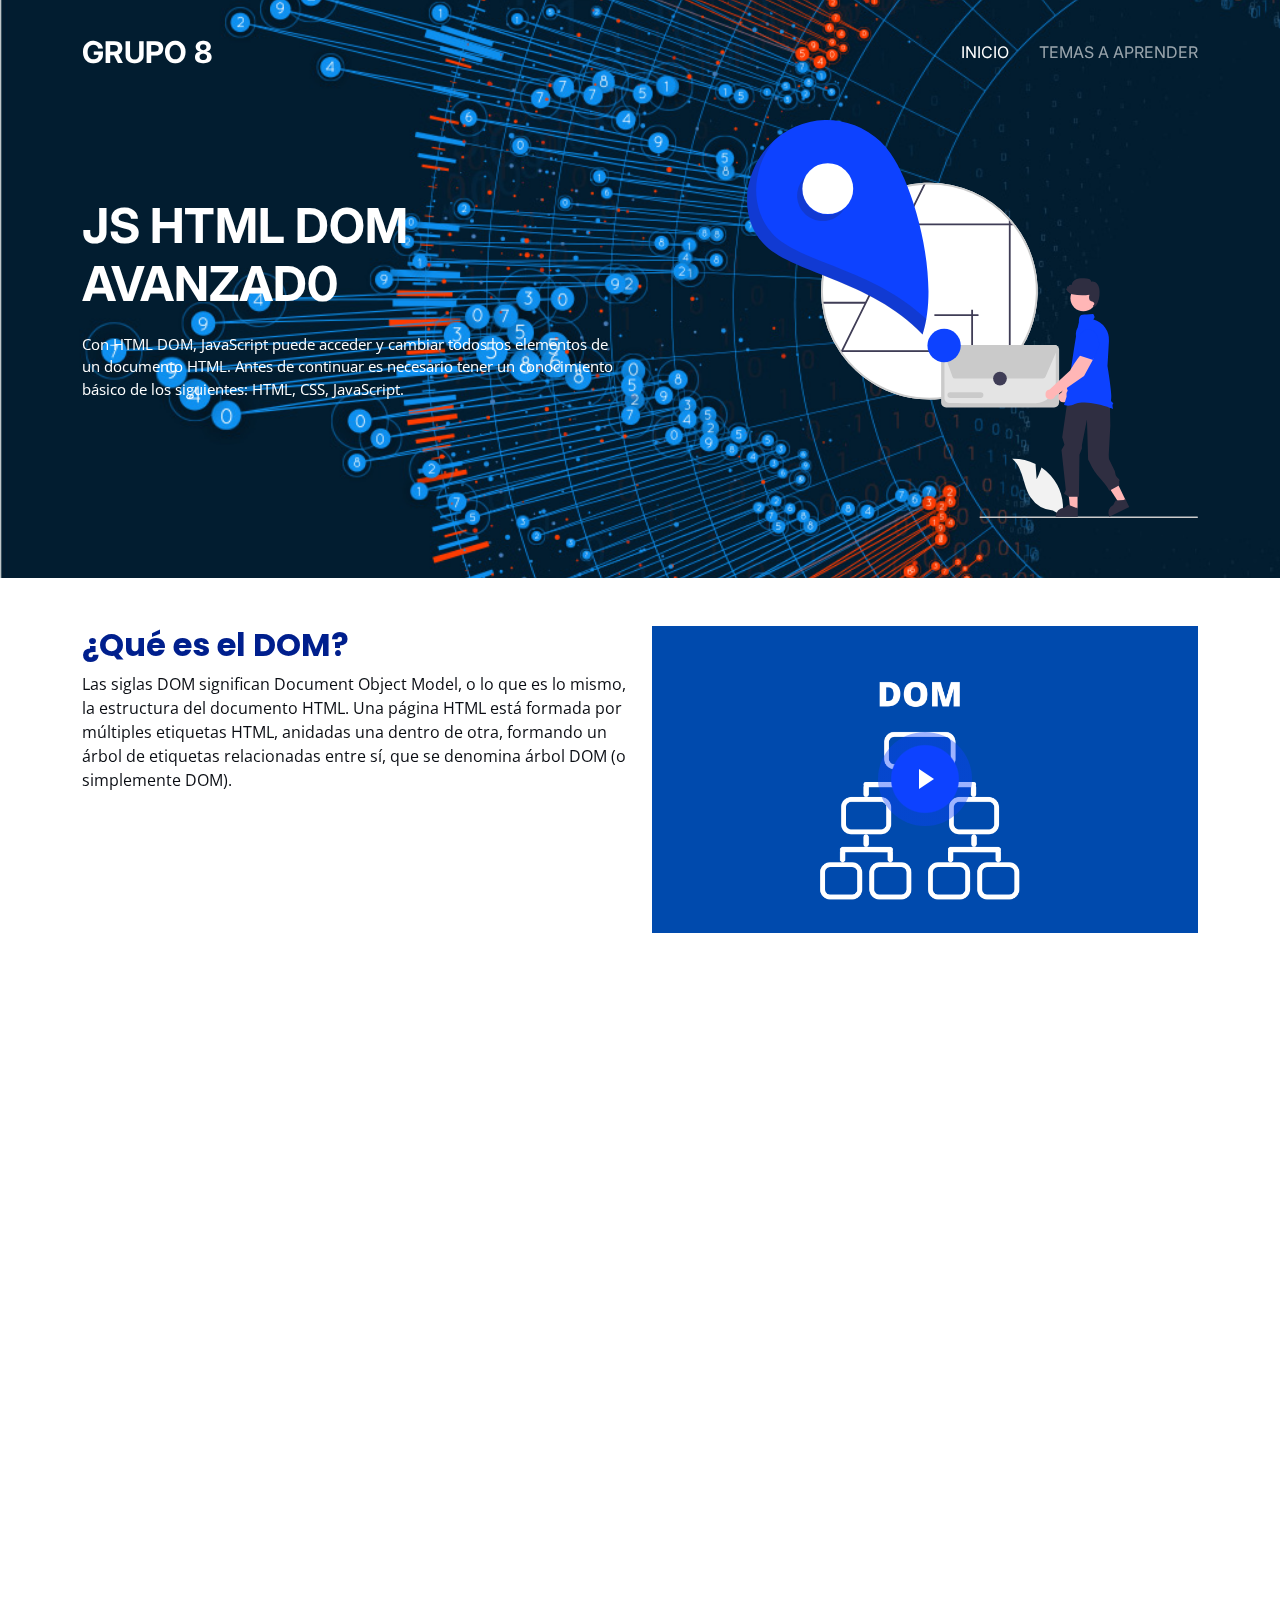
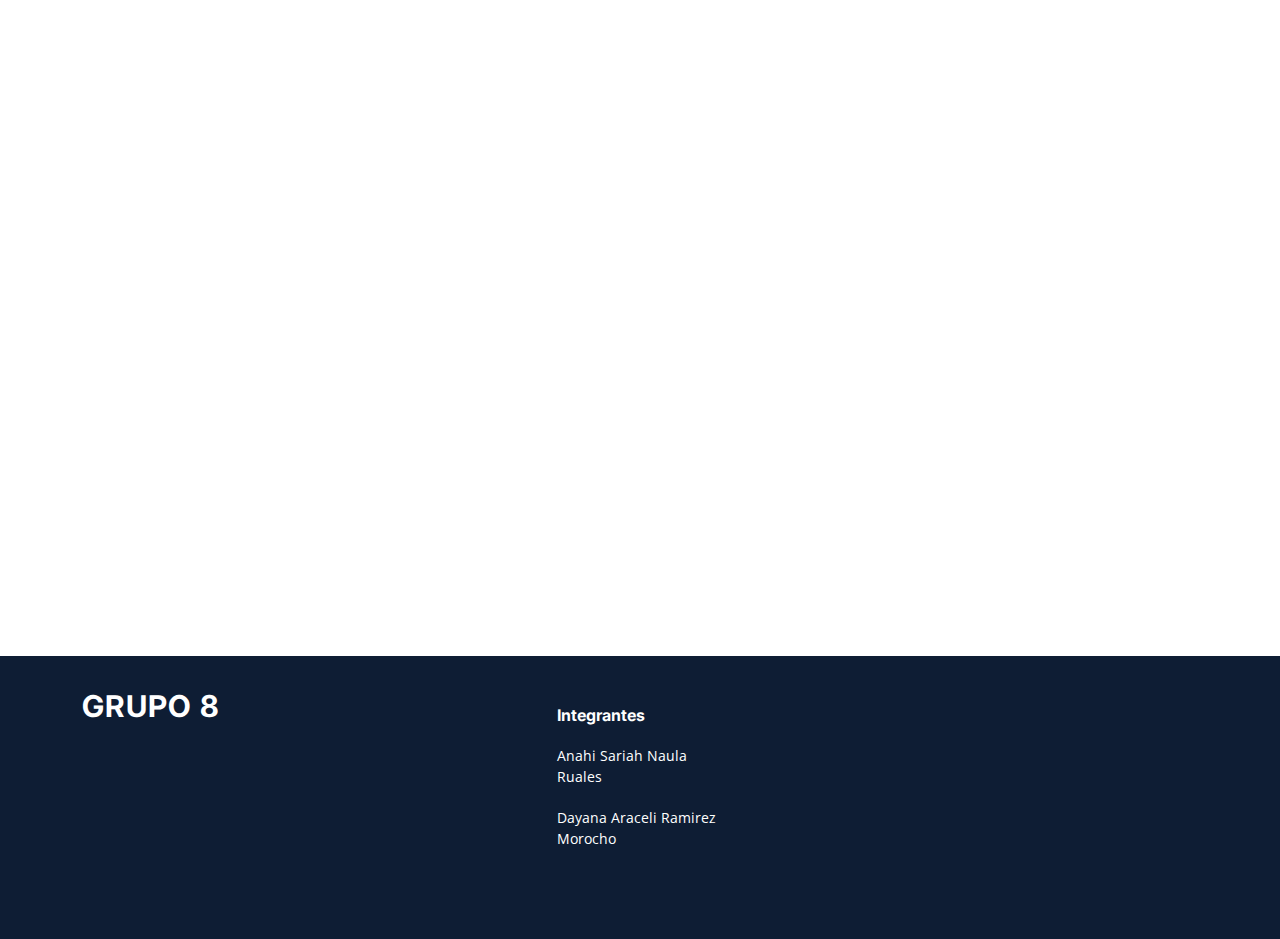
==== PARTE02/HomePage.html @ fa504356 "Parte02" ====
<!DOCTYPE html>
<html lang="en">

<head>
  <meta charset="utf-8">
  <meta content="width=device-width, initial-scale=1.0" name="viewport">

  <title>JS HTML DOM AVANZADO</title>
  <meta content="" name="description">
  <meta content="" name="keywords">

  <!-- Favicons -->
  <link href="assets/img/favicon.png" rel="icon">
  <link href="assets/img/apple-touch-icon.png" rel="apple-touch-icon">

  <!-- Google Fonts -->
  <link rel="preconnect" href="https://fonts.googleapis.com">
  <link rel="preconnect" href="https://fonts.gstatic.com" crossorigin>
  <link href="https://fonts.googleapis.com/css2?family=Open+Sans:ital,wght@0,300;0,400;0,500;0,600;0,700;1,300;1,400;1,600;1,700&family=Poppins:ital,wght@0,300;0,400;0,500;0,600;0,700;1,300;1,400;1,500;1,600;1,700&family=Inter:ital,wght@0,300;0,400;0,500;0,600;0,700;1,300;1,400;1,500;1,600;1,700&display=swap" rel="stylesheet">

  <!-- Vendor CSS Files -->
  <link href="assets/vendor/bootstrap/css/bootstrap.min.css" rel="stylesheet">
  <link href="assets/vendor/bootstrap-icons/bootstrap-icons.css" rel="stylesheet">
  <link href="assets/vendor/fontawesome-free/css/all.min.css" rel="stylesheet">
  <link href="assets/vendor/glightbox/css/glightbox.min.css" rel="stylesheet">
  <link href="assets/vendor/swiper/swiper-bundle.min.css" rel="stylesheet">
  <link href="assets/vendor/aos/aos.css" rel="stylesheet">

  <!-- Template Main CSS File -->
  <link href="assets/css/main.css" rel="stylesheet">

  <!-- =======================================================
  * Template Name: Logis - v1.2.1
  * Template URL: https://bootstrapmade.com/logis-bootstrap-logistics-website-template/
  * Author: BootstrapMade.com
  * License: https://bootstrapmade.com/license/
  ======================================================== -->
</head>

<body>

  <!-- ======= Header ======= -->
  <header id="header" class="header d-flex align-items-center fixed-top">
    <div class="container-fluid container-xl d-flex align-items-center justify-content-between">

      <a href="HomePage.html" class="logo d-flex align-items-center">
        <!-- Uncomment the line below if you also wish to use an image logo -->
        <!-- <img src="assets/img/logo.png" alt=""> -->
        <h1>GRUPO 8</h1>
      </a>

      <i class="mobile-nav-toggle mobile-nav-show bi bi-list"></i>
      <i class="mobile-nav-toggle mobile-nav-hide d-none bi bi-x"></i>
      <nav id="navbar" class="navbar">
        <ul>
          <li><a href="HomePage.html" class="active">INICIO</a></li>
          <li><a href="#temas">TEMAS A APRENDER</a></li>
        </ul>
      </nav>
    </div>
  </header>

  <!-- ======= Hero Section ======= -->
  <section id="hero" class="hero d-flex align-items-center">
    <div class="container">
      <div class="row gy-4 d-flex justify-content-between">
        <div class="col-lg-6 order-2 order-lg-1 d-flex flex-column justify-content-center">
          <h2 data-aos="fade-up">JS HTML DOM AVANZAD0</h2>
          <p data-aos="fade-up" data-aos-delay="100">Con HTML DOM, JavaScript puede acceder y cambiar todos los elementos de un documento HTML.
          Antes de continuar es necesario tener un conocimiento básico de los siguientes: HTML, CSS, JavaScript.</p>

        </div>

        <div class="col-lg-5 order-1 order-lg-2 hero-img" data-aos="zoom-out">
          <img src="assets/img/hero-img.svg" class="img-fluid mb-3 mb-lg-0" alt="">
        </div>

      </div>
    </div>
  </section><!-- End Hero Section -->

  <main id="main">

    <!-- ======= About Us Section ======= -->
    <section id="about" class="about pt-0"><br><br>
      <div class="container" data-aos="fade-up">

        <div class="row gy-4">
          <div class="col-lg-6 position-relative align-self-start order-lg-last order-first">
            <img src="assets/img/about.jpg" class="img-fluid" alt="">
            <a href="https://www.youtube.com/watch?v=1YzjLETzm4M" class="glightbox play-btn"></a>
          </div>
          <div class="col-lg-6 content order-last  order-lg-first">
            <h3>¿Qué es el DOM?</h3>
            <p>
              Las siglas DOM significan Document Object Model, o lo que es lo mismo, la estructura del documento HTML. Una página HTML está formada por múltiples etiquetas HTML, anidadas una dentro de otra, formando un árbol de etiquetas relacionadas entre sí, que se denomina árbol DOM (o simplemente DOM).
            </p>
            <ul>
              <li data-aos="fade-up" data-aos-delay="100">
                <i class="bi bi-diagram-3"></i>
                <div>
                  <p>En Javascript, cuando nos referimos al DOM nos referimos a esta estructura, que podemos modificar de forma dinámica desde Javascript, añadiendo nuevas etiquetas, modificando o eliminando otras, cambiando sus atributos HTML, añadiendo clases, cambiando el contenido de texto, etc...</p>
                </div>
            </ul>
          </div>
        </div>

      </div>
    </section><!-- End About Us Section -->

    <!-- ======= Services Section ======= -->
    <section id="service" class="services pt-0">
      <div class="container" data-aos="fade-up">

        <div class="section-header" id="temas">
          <span>TEMAS</span>
          <h2>TEMAS</h2>

        </div>

        <div class="row gy-4">

          <div class="col-lg-3 col-md-6" data-aos="fade-up" data-aos-delay="100">
            <div class="card">
              <div class="card-img">
                <img src="assets/img/animaciones.jpg" alt="" class="img-fluid">
              </div>
              <h3>ANIMACIONES DOM</h3>
              <p>Aprende a crear animaciones HTML usando JavaScript.</p>
              <div class="text-center"><a class="btn btn-outline-dark mt-auto" href="animaciones.html">Vamos a aprender</a></div>
            </div>
          </div><!-- End Card Item -->

          <div class="col-lg-3 col-md-6" data-aos="fade-up" data-aos-delay="100">
            <div class="card">
              <div class="card-img">
                <img src="assets/img/storage-service.jpg" alt="" class="img-fluid">
              </div>
              <h3>EVENTOS DOM</h3>
              <p>Un JavaScript se puede ejecutar cuando ocurre un evento, como cuando un usuario hace clic en un elemento HTML.</p>
              <div class="text-center"><a class="btn btn-outline-dark mt-auto" href="eventos.html">Vamos a aprender</a></div>
            </div>
          </div><!-- End Card Item -->

          <div class="col-lg-3 col-md-6" data-aos="fade-up" data-aos-delay="200">
            <div class="card">
              <div class="card-img">
                <img src="assets/img/logistics-service.jpg" alt="" class="img-fluid">
              </div>
              <h3>EVENTLISTENER DOM</h3>
              <p>El addEventListener()método adjunta un controlador de eventos al elemento especificado.</p>
              <div class="text-center"><a class="btn btn-outline-dark mt-auto" href="eventlistener.html">Vamos a aprender</a></div>
            </div>
          </div><!-- End Card Item -->

          <div class="col-lg-3 col-md-6" data-aos="fade-up" data-aos-delay="300">
            <div class="card">
              <div class="card-img">
                <img src="assets/img/cargo-service.jpg" alt="" class="img-fluid">
              </div>
              <h3>NODE DOM</h3>
              <p>Para agregar un nuevo elemento al HTML DOM, primero debe crear el elemento (nodo de elemento) y luego agregarlo a un elemento existente.</p>
              <div class="text-center"><a class="btn btn-outline-dark mt-auto" href="node.html">Vamos a aprender</a></div>
            </div>
          </div><!-- End Card Item -->

          <div class="col-lg-4 col-md-6" data-aos="fade-up" data-aos-delay="400">
            <div class="card">
              <div class="card-img">
                <img src="assets/img/trucking-service.jpg" alt="" class="img-fluid">
              </div>
              <h3>COLECCIONES DOM</h3>
              <p>El getElementsByTagName()método devuelve un HTMLCollectionobjeto.</p>
              <div class="text-center"><a class="btn btn-outline-dark mt-auto" href="colecciones.html">Vamos a aprender</a></div><br><br>
            </div>
          </div><!-- End Card Item -->

          <div class="col-lg-4 col-md-6" data-aos="fade-up" data-aos-delay="500">
            <div class="card">
              <div class="card-img">
                <img src="assets/img/packaging-service.jpg" alt="" class="img-fluid">
              </div>
              <h3>LISTA DE NODOS</h3>
              <p>Un NodeListobjeto es una lista (colección) de nodos extraídos de un documento.</p>
              <div class="text-center"><a class="btn btn-outline-dark mt-auto" href="listanodos.html">Vamos a aprender</a></div><br><br>
            </div>
          </div><!-- End Card Item -->

          <div class="col-lg-4 col-md-6" data-aos="fade-up" data-aos-delay="600">
            <div class="card">
              <div class="card-img">
                <img src="assets/img/warehousing-service.jpg" alt="" class="img-fluid">
              </div>
              <h3>NAVEGACION DOM</h3>
              <p>Con HTML DOM, puede navegar por el árbol de nodos utilizando relaciones de nodos.</p>
              <div class="text-center"><a class="btn btn-outline-dark mt-auto" href="navegacion.html">Vamos a aprender</a></div><br><br>
            </div>
          </div><!-- End Card Item -->

        </div>

      </div>
    </section><!-- End Services Section -->
  </main><!-- End #main -->

  <!-- ======= Footer ======= -->
  <footer id="footer" class="footer">

    <div class="container">
      <div class="row gy-4">
        <div class="col-lg-5 col-md-12 footer-info">
          <a href="index.html" class="logo d-flex align-items-center">
            <span>GRUPO 8</span>
          </a>
        </div>

        <div class="col-lg-2 col-6 footer-links">
          <h4>Integrantes</h4>
          <ul>
            <li>Anahi Sariah Naula Ruales</li>
            <li>Dayana Araceli Ramirez Morocho</li>
          </ul>
        </div>
      </div>
    </div>
  </footer><!-- End Footer -->
  <!-- End Footer -->

  <a href="#" class="scroll-top d-flex align-items-center justify-content-center"><i class="bi bi-arrow-up-short"></i></a>

  <div id="preloader"></div>

  <!-- Vendor JS Files -->
  <script src="assets/vendor/bootstrap/js/bootstrap.bundle.min.js"></script>
  <script src="assets/vendor/purecounter/purecounter_vanilla.js"></script>
  <script src="assets/vendor/glightbox/js/glightbox.min.js"></script>
  <script src="assets/vendor/swiper/swiper-bundle.min.js"></script>
  <script src="assets/vendor/aos/aos.js"></script>
  <script src="assets/vendor/php-email-form/validate.js"></script>

  <!-- Template Main JS File -->
  <script src="assets/js/main.js"></script>

</body>

</html>
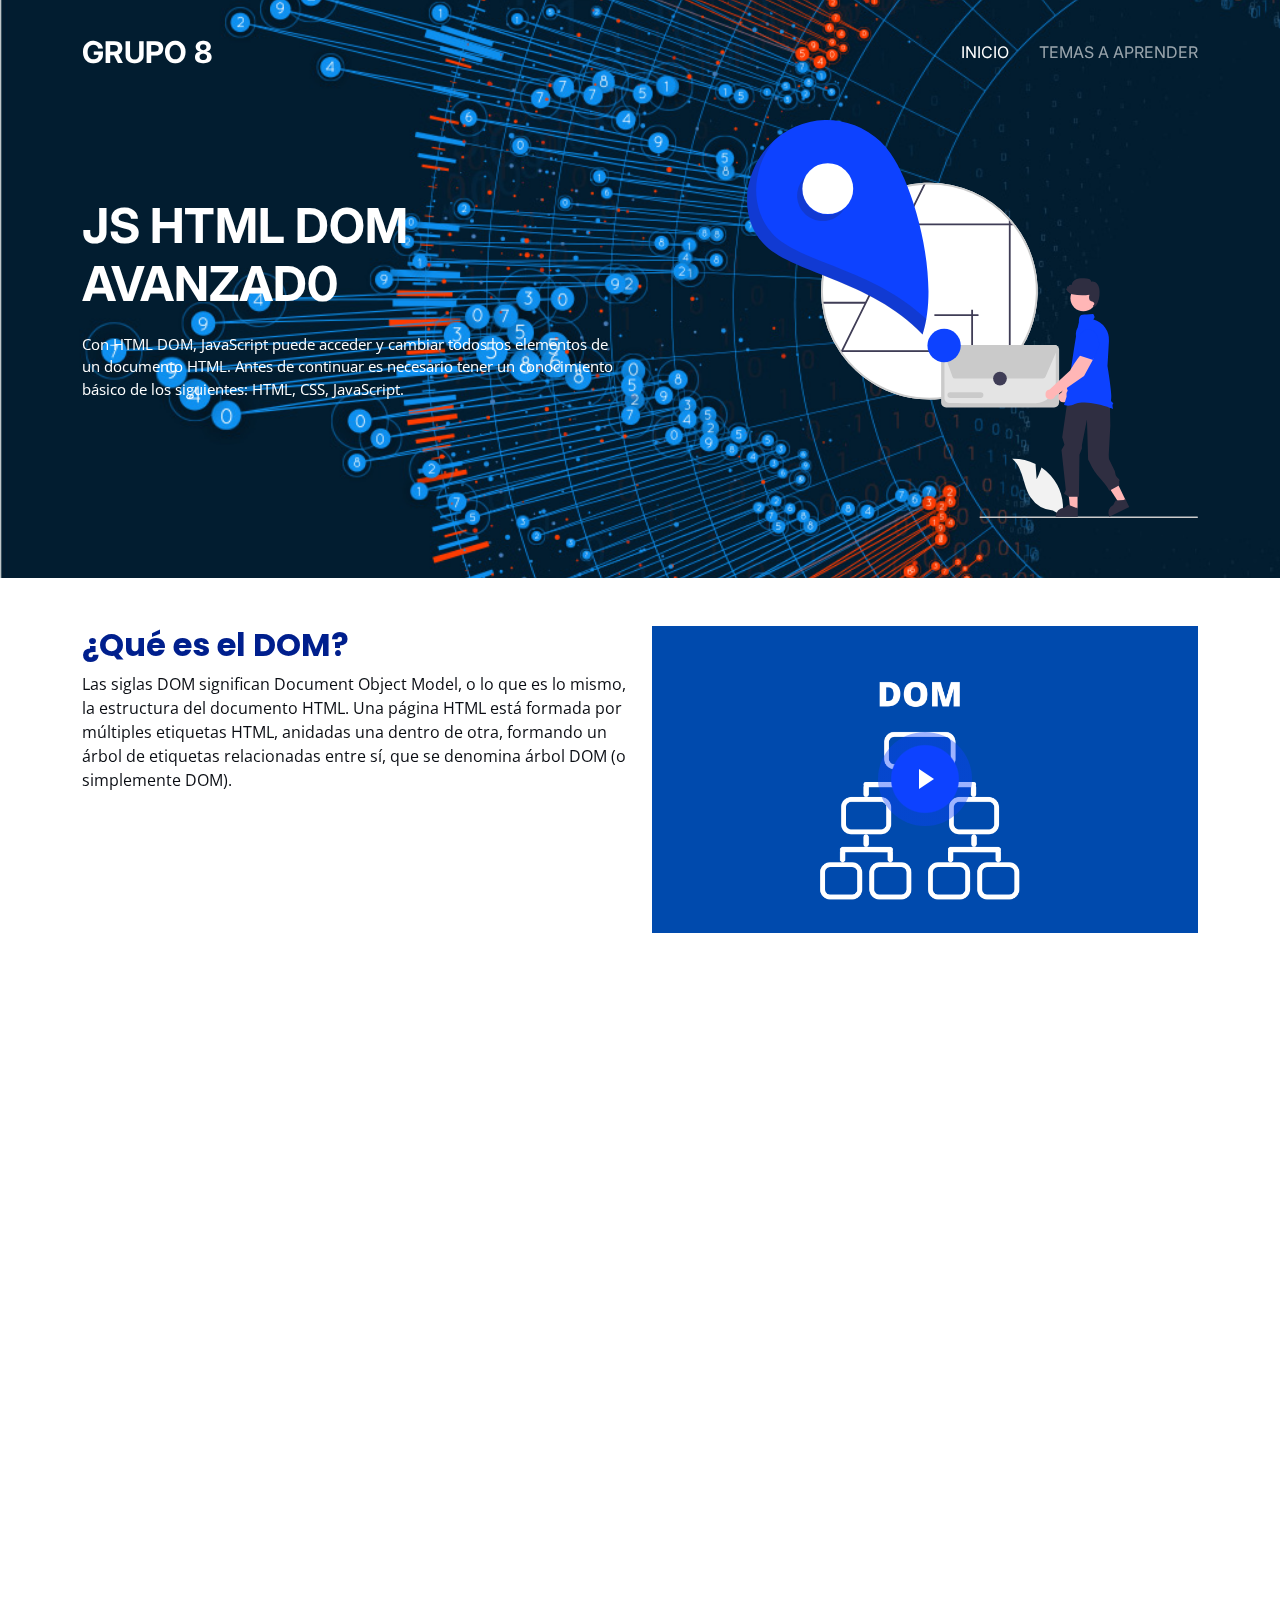
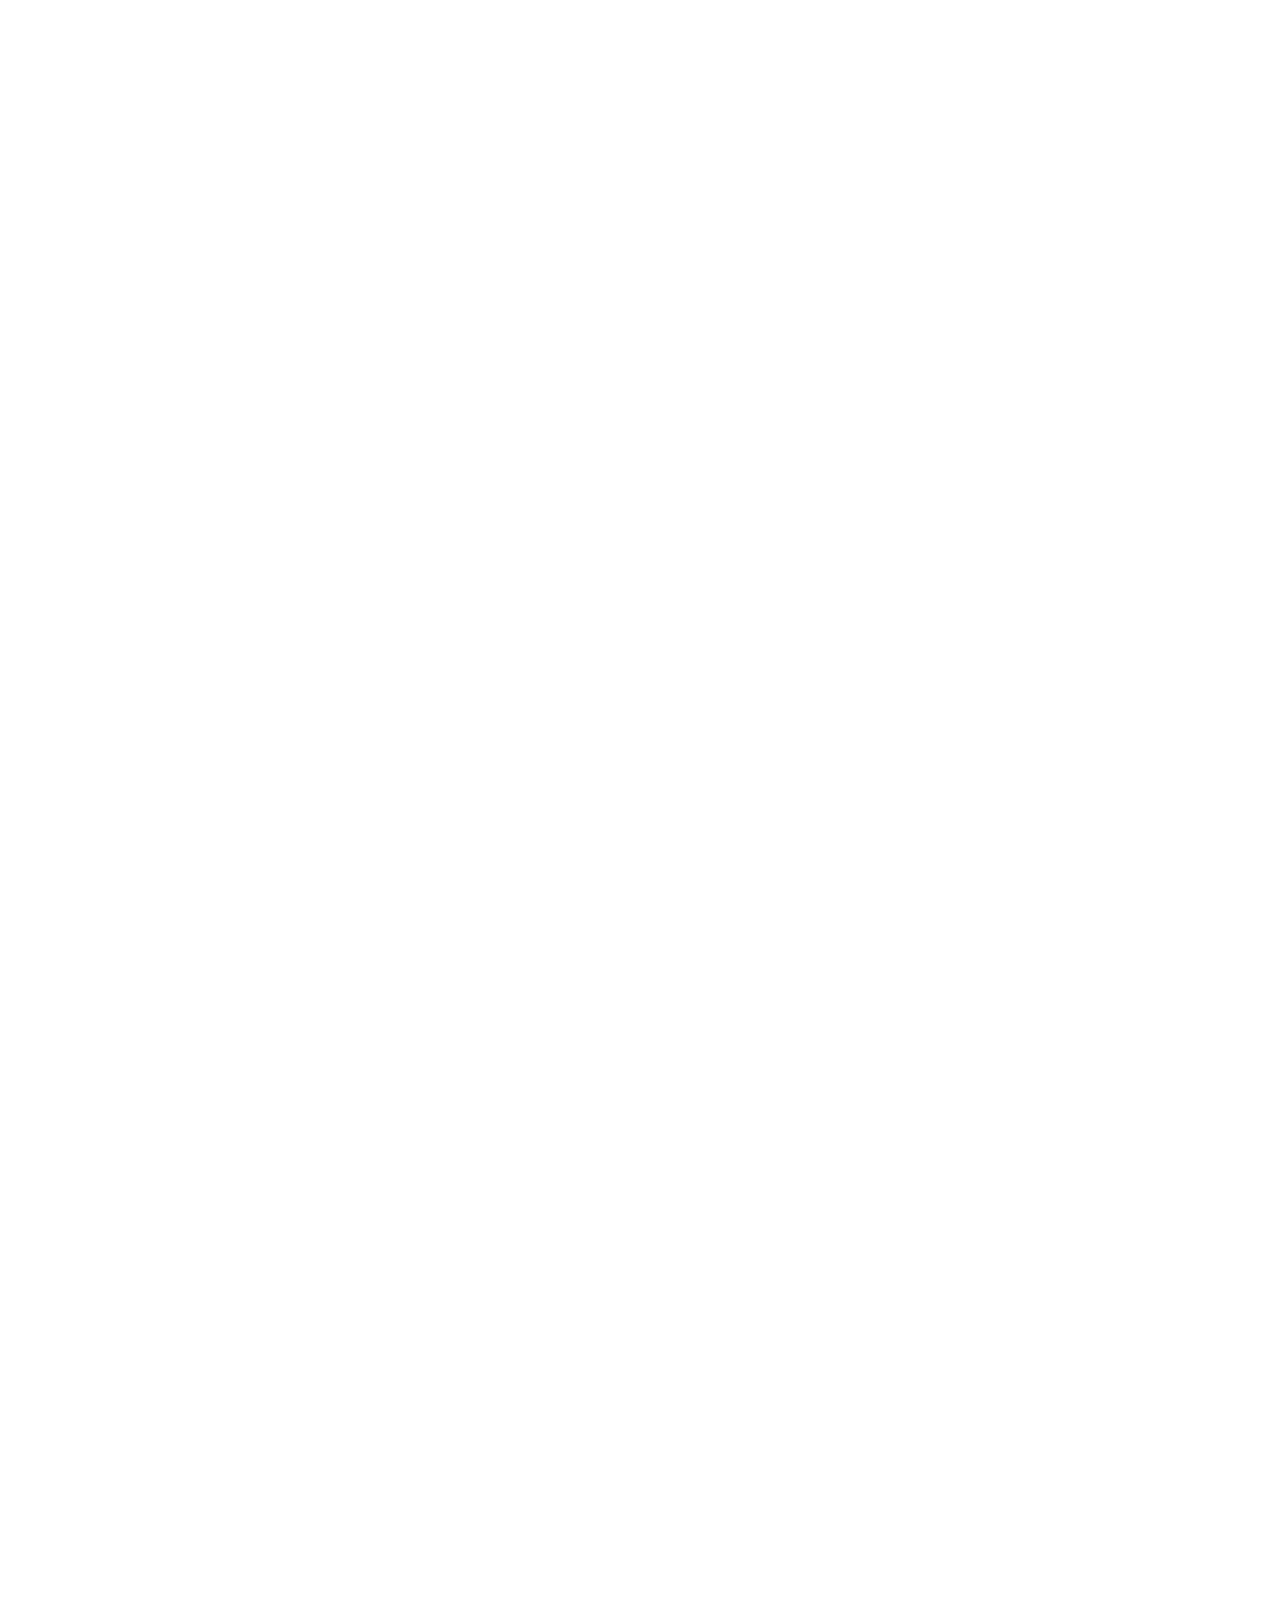
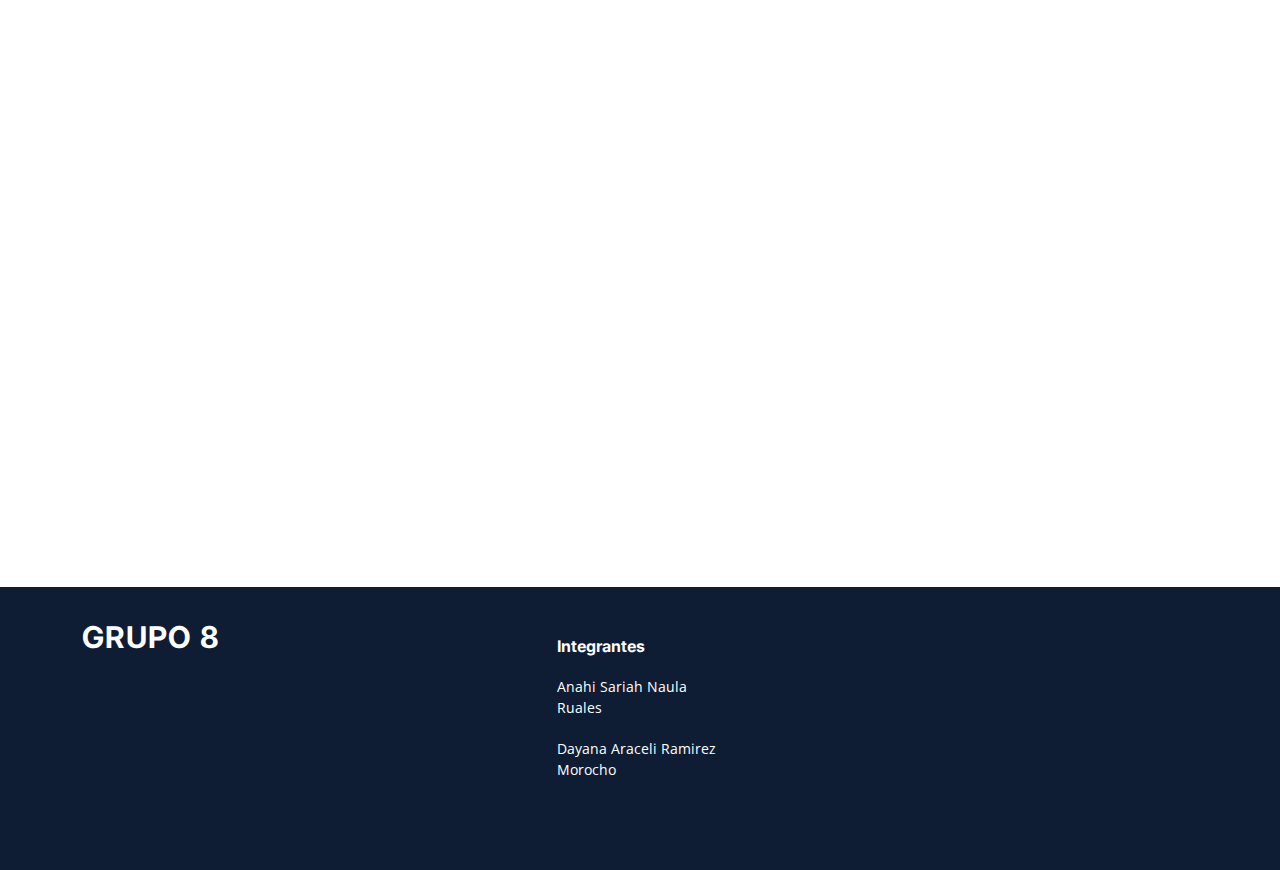
==== commit f3797b92: "Tarea Grupal" ====
--- a/PARTE02/HomePage.html
+++ b/PARTE02/HomePage.html
@@ -87,7 +87,7 @@
 
         <div class="row gy-4">
           <div class="col-lg-6 position-relative align-self-start order-lg-last order-first">
-            <img src="assets/img/about.jpg" class="img-fluid" alt="">
+            <img src="assets/img/about1.jpg" class="img-fluid" alt="">
             <a href="https://www.youtube.com/watch?v=1YzjLETzm4M" class="glightbox play-btn"></a>
           </div>
           <div class="col-lg-6 content order-last  order-lg-first">
@@ -120,7 +120,7 @@
 
         <div class="row gy-4">
 
-          <div class="col-lg-3 col-md-6" data-aos="fade-up" data-aos-delay="100">
+          <div class="col-lg-6 col-md-6" data-aos="fade-up" data-aos-delay="100">
             <div class="card">
               <div class="card-img">
                 <img src="assets/img/animaciones.jpg" alt="" class="img-fluid">
@@ -131,7 +131,7 @@
             </div>
           </div><!-- End Card Item -->
 
-          <div class="col-lg-3 col-md-6" data-aos="fade-up" data-aos-delay="100">
+          <div class="col-lg-6 col-md-6" data-aos="fade-up" data-aos-delay="100">
             <div class="card">
               <div class="card-img">
                 <img src="assets/img/storage-service.jpg" alt="" class="img-fluid">
@@ -142,10 +142,10 @@
             </div>
           </div><!-- End Card Item -->
 
-          <div class="col-lg-3 col-md-6" data-aos="fade-up" data-aos-delay="200">
-            <div class="card">
-              <div class="card-img">
-                <img src="assets/img/logistics-service.jpg" alt="" class="img-fluid">
+          <div class="col-lg-6 col-md-6" data-aos="fade-up" data-aos-delay="200">
+            <div class="card">
+              <div class="card-img">
+                <img src="assets/img/logistics-service1.jpg" alt="" class="img-fluid">
               </div>
               <h3>EVENTLISTENER DOM</h3>
               <p>El addEventListener()método adjunta un controlador de eventos al elemento especificado.</p>
@@ -153,10 +153,10 @@
             </div>
           </div><!-- End Card Item -->
 
-          <div class="col-lg-3 col-md-6" data-aos="fade-up" data-aos-delay="300">
-            <div class="card">
-              <div class="card-img">
-                <img src="assets/img/cargo-service.jpg" alt="" class="img-fluid">
+          <div class="col-lg-6 col-md-6" data-aos="fade-up" data-aos-delay="300">
+            <div class="card">
+              <div class="card-img">
+                <img src="assets/img/cargo-service1.jpg" alt="" class="img-fluid">
               </div>
               <h3>NODE DOM</h3>
               <p>Para agregar un nuevo elemento al HTML DOM, primero debe crear el elemento (nodo de elemento) y luego agregarlo a un elemento existente.</p>
@@ -164,10 +164,10 @@
             </div>
           </div><!-- End Card Item -->
 
-          <div class="col-lg-4 col-md-6" data-aos="fade-up" data-aos-delay="400">
-            <div class="card">
-              <div class="card-img">
-                <img src="assets/img/trucking-service.jpg" alt="" class="img-fluid">
+          <div class="col-lg-6 col-md-6" data-aos="fade-up" data-aos-delay="400">
+            <div class="card">
+              <div class="card-img">
+                <img src="assets/img/trucking-service1.jpg" alt="" class="img-fluid">
               </div>
               <h3>COLECCIONES DOM</h3>
               <p>El getElementsByTagName()método devuelve un HTMLCollectionobjeto.</p>
@@ -175,10 +175,10 @@
             </div>
           </div><!-- End Card Item -->
 
-          <div class="col-lg-4 col-md-6" data-aos="fade-up" data-aos-delay="500">
-            <div class="card">
-              <div class="card-img">
-                <img src="assets/img/packaging-service.jpg" alt="" class="img-fluid">
+          <div class="col-lg-6 col-md-6" data-aos="fade-up" data-aos-delay="500">
+            <div class="card">
+              <div class="card-img">
+                <img src="assets/img/packaging-service1.jpg" alt="" class="img-fluid">
               </div>
               <h3>LISTA DE NODOS</h3>
               <p>Un NodeListobjeto es una lista (colección) de nodos extraídos de un documento.</p>
@@ -186,7 +186,7 @@
             </div>
           </div><!-- End Card Item -->
 
-          <div class="col-lg-4 col-md-6" data-aos="fade-up" data-aos-delay="600">
+          <div class="col-lg-6 col-md-6" data-aos="fade-up" data-aos-delay="600">
             <div class="card">
               <div class="card-img">
                 <img src="assets/img/warehousing-service.jpg" alt="" class="img-fluid">
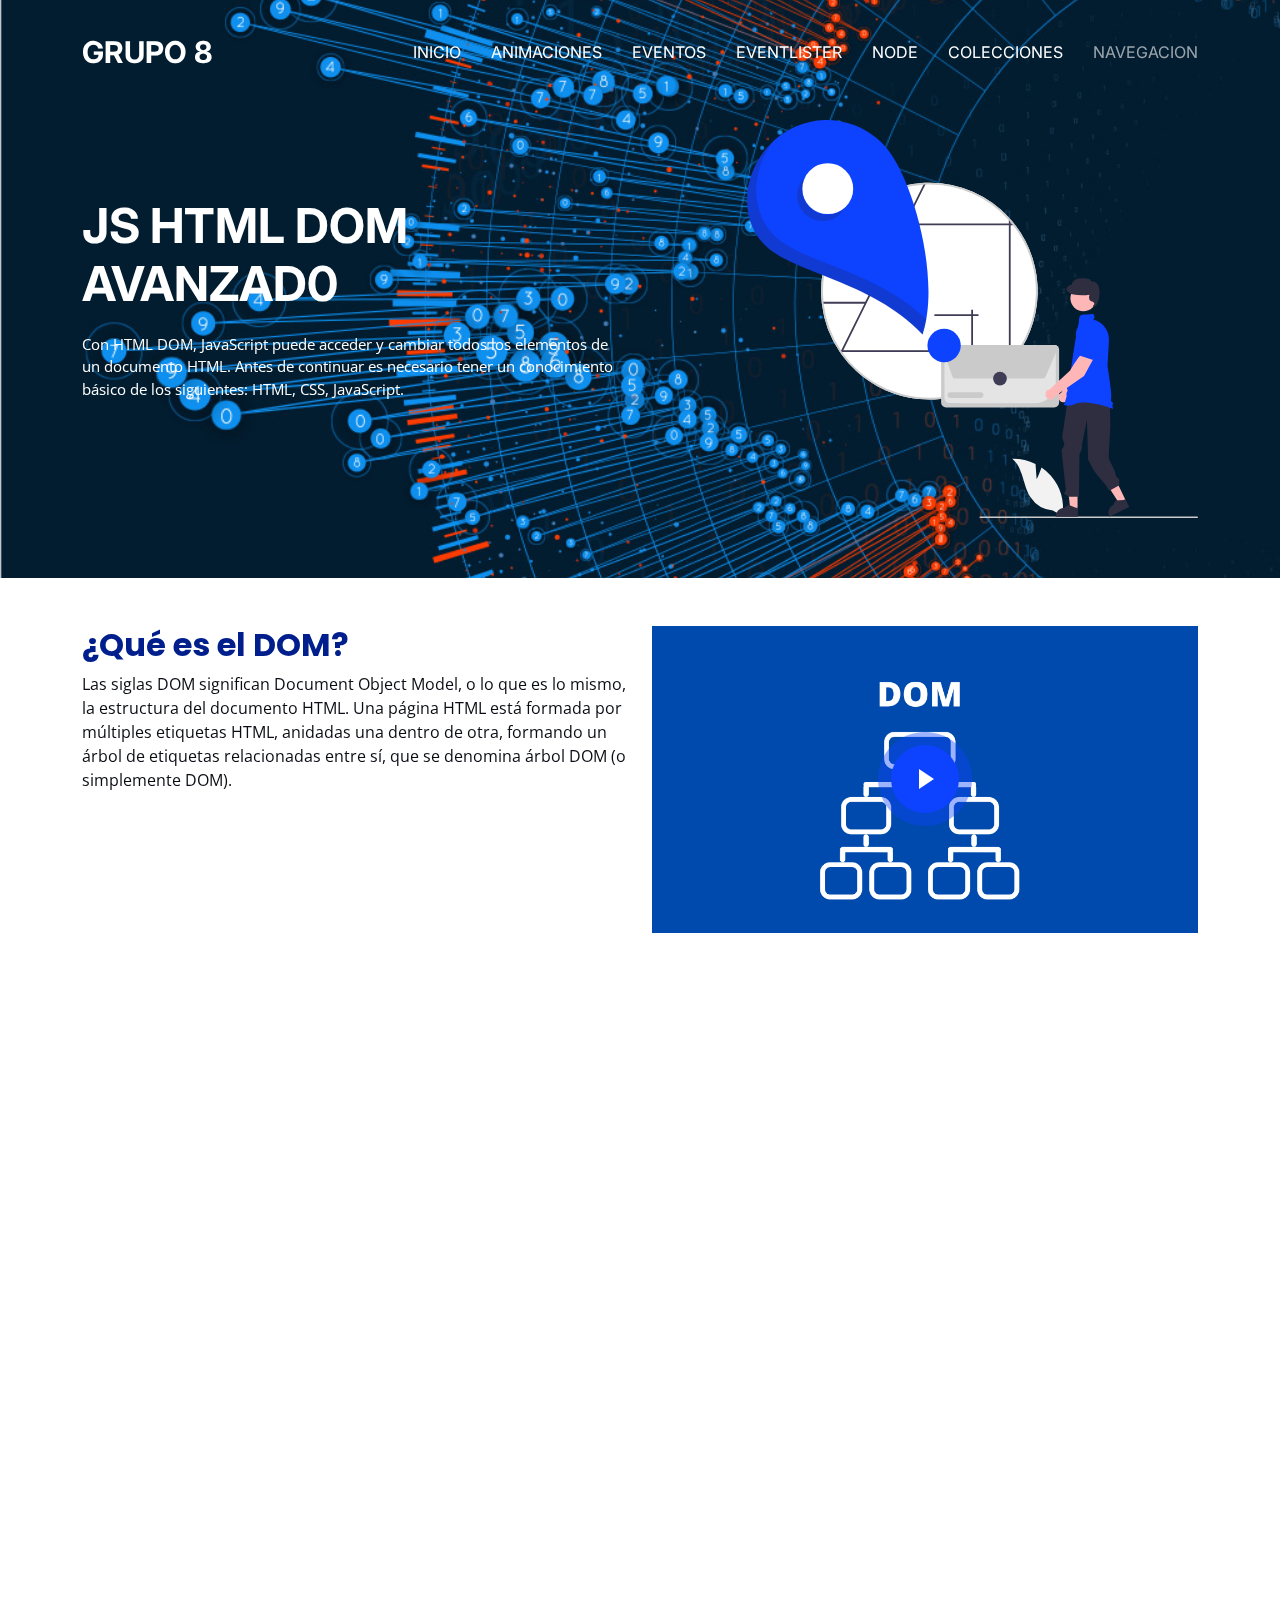
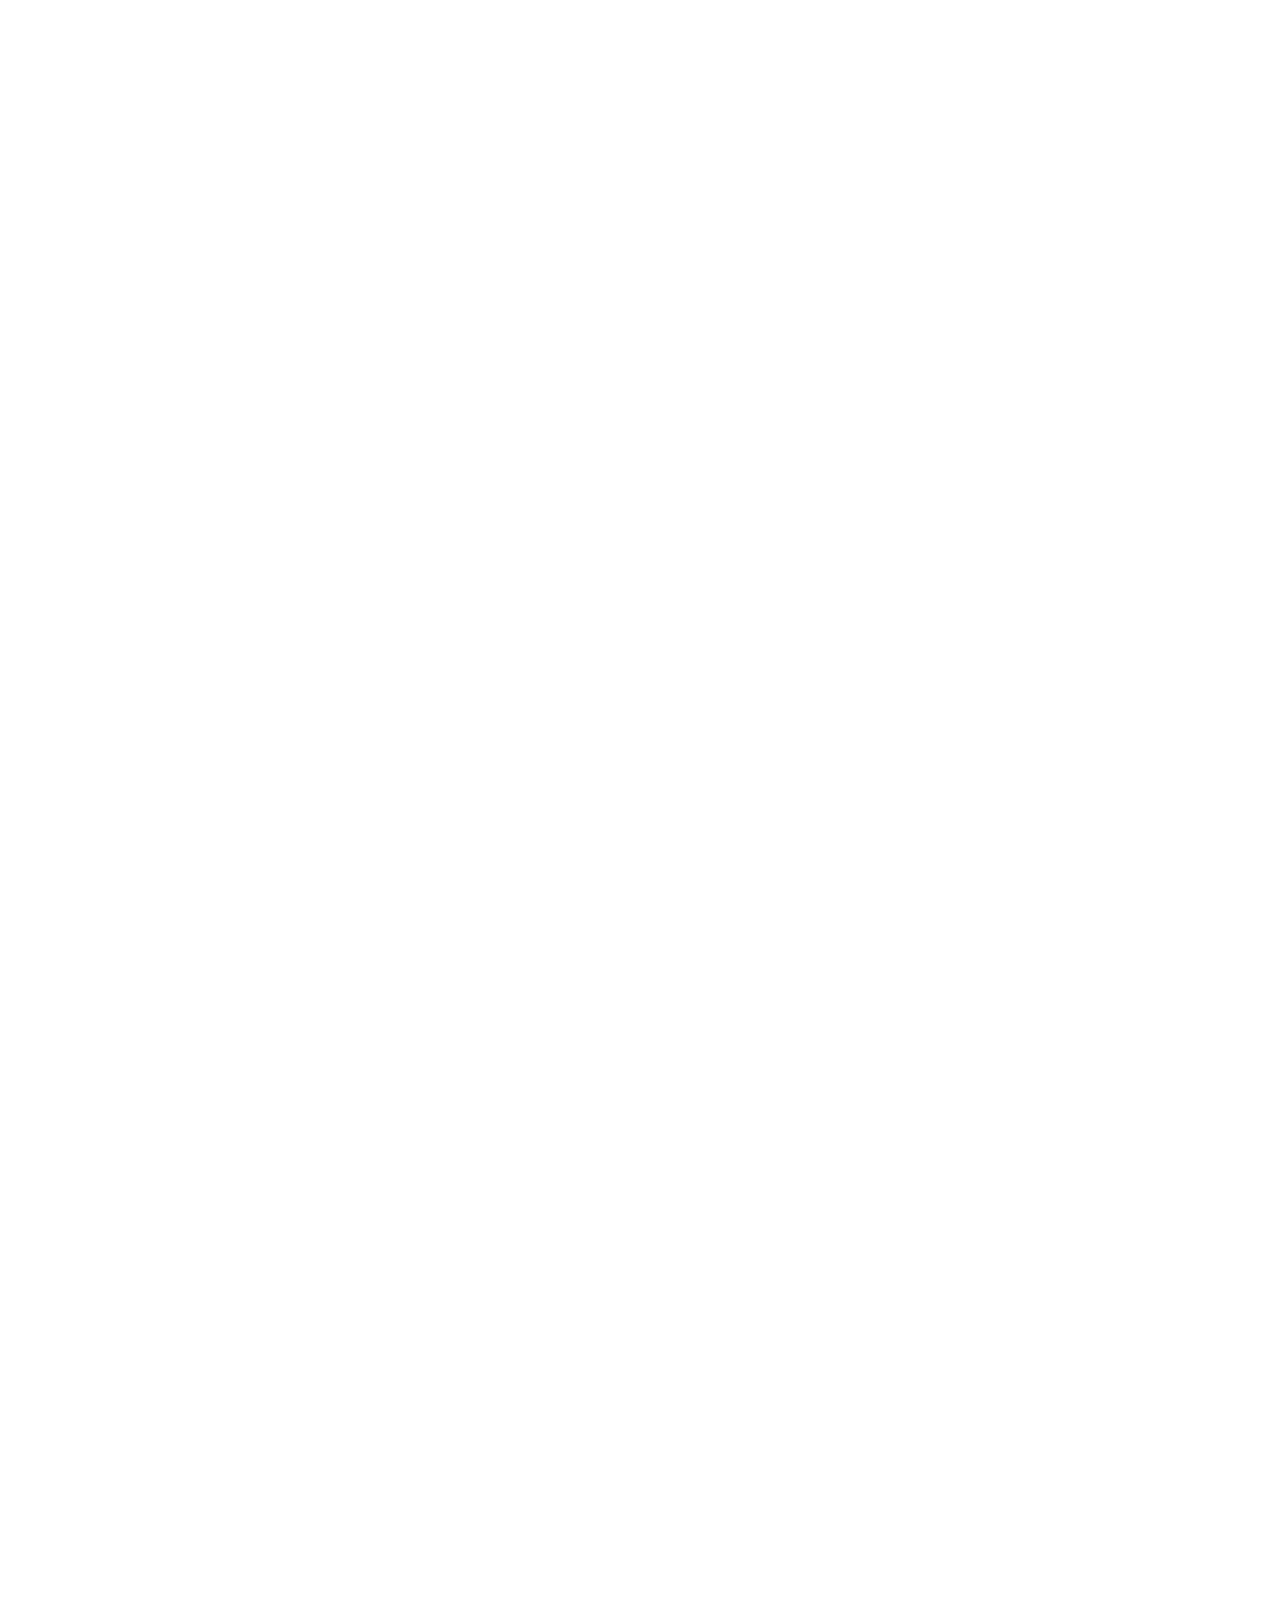
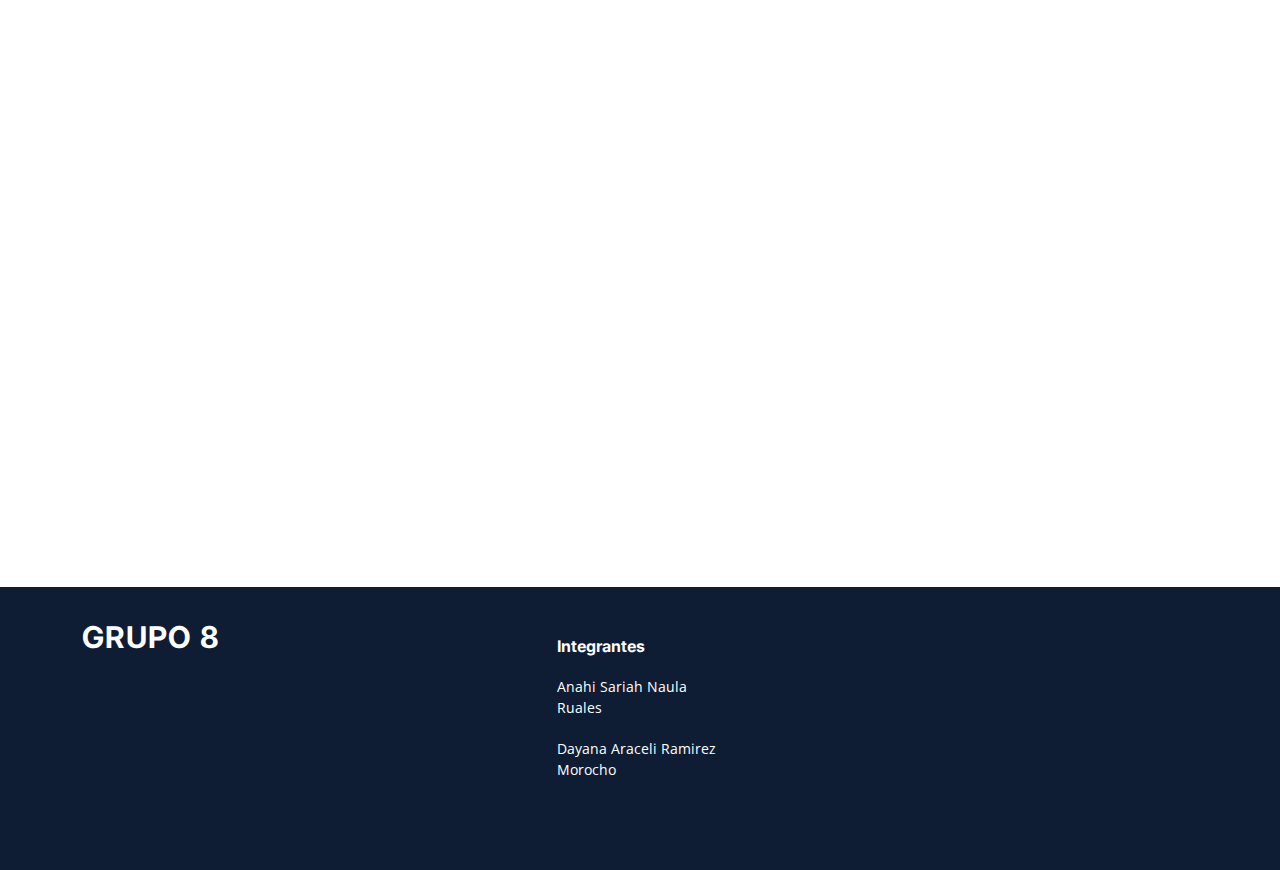
==== commit d3e72838: "solucion" ====
--- a/PARTE02/HomePage.html
+++ b/PARTE02/HomePage.html
@@ -54,7 +54,12 @@
       <nav id="navbar" class="navbar">
         <ul>
           <li><a href="HomePage.html" class="active">INICIO</a></li>
-          <li><a href="#temas">TEMAS A APRENDER</a></li>
+          <li><a href="#animaciones" class="active">ANIMACIONES</a></li>
+          <li><a href="#eventos" class="active">EVENTOS</a></li>
+          <li><a href="#eventlistener" class="active">EVENTLISTER</a></li>
+          <li><a href="#node" class="active">NODE</a></li>
+          <li><a href="#collecion" class="active">COLECCIONES</a></li>
+          <li><a href="#nav">NAVEGACION</a></li>
         </ul>
       </nav>
     </div>
@@ -121,7 +126,7 @@
         <div class="row gy-4">
 
           <div class="col-lg-6 col-md-6" data-aos="fade-up" data-aos-delay="100">
-            <div class="card">
+            <div class="card" id="animaciones">
               <div class="card-img">
                 <img src="assets/img/animaciones.jpg" alt="" class="img-fluid">
               </div>
@@ -132,7 +137,7 @@
           </div><!-- End Card Item -->
 
           <div class="col-lg-6 col-md-6" data-aos="fade-up" data-aos-delay="100">
-            <div class="card">
+            <div class="card" id="eventos">
               <div class="card-img">
                 <img src="assets/img/storage-service.jpg" alt="" class="img-fluid">
               </div>
@@ -143,7 +148,7 @@
           </div><!-- End Card Item -->
 
           <div class="col-lg-6 col-md-6" data-aos="fade-up" data-aos-delay="200">
-            <div class="card">
+            <div class="card" id="eventlistener">
               <div class="card-img">
                 <img src="assets/img/logistics-service1.jpg" alt="" class="img-fluid">
               </div>
@@ -154,7 +159,7 @@
           </div><!-- End Card Item -->
 
           <div class="col-lg-6 col-md-6" data-aos="fade-up" data-aos-delay="300">
-            <div class="card">
+            <div class="card" id="node">
               <div class="card-img">
                 <img src="assets/img/cargo-service1.jpg" alt="" class="img-fluid">
               </div>
@@ -165,7 +170,7 @@
           </div><!-- End Card Item -->
 
           <div class="col-lg-6 col-md-6" data-aos="fade-up" data-aos-delay="400">
-            <div class="card">
+            <div class="card" id="colecciones">
               <div class="card-img">
                 <img src="assets/img/trucking-service1.jpg" alt="" class="img-fluid">
               </div>
@@ -187,7 +192,7 @@
           </div><!-- End Card Item -->
 
           <div class="col-lg-6 col-md-6" data-aos="fade-up" data-aos-delay="600">
-            <div class="card">
+            <div class="card" id="navegacion">
               <div class="card-img">
                 <img src="assets/img/warehousing-service.jpg" alt="" class="img-fluid">
               </div>
